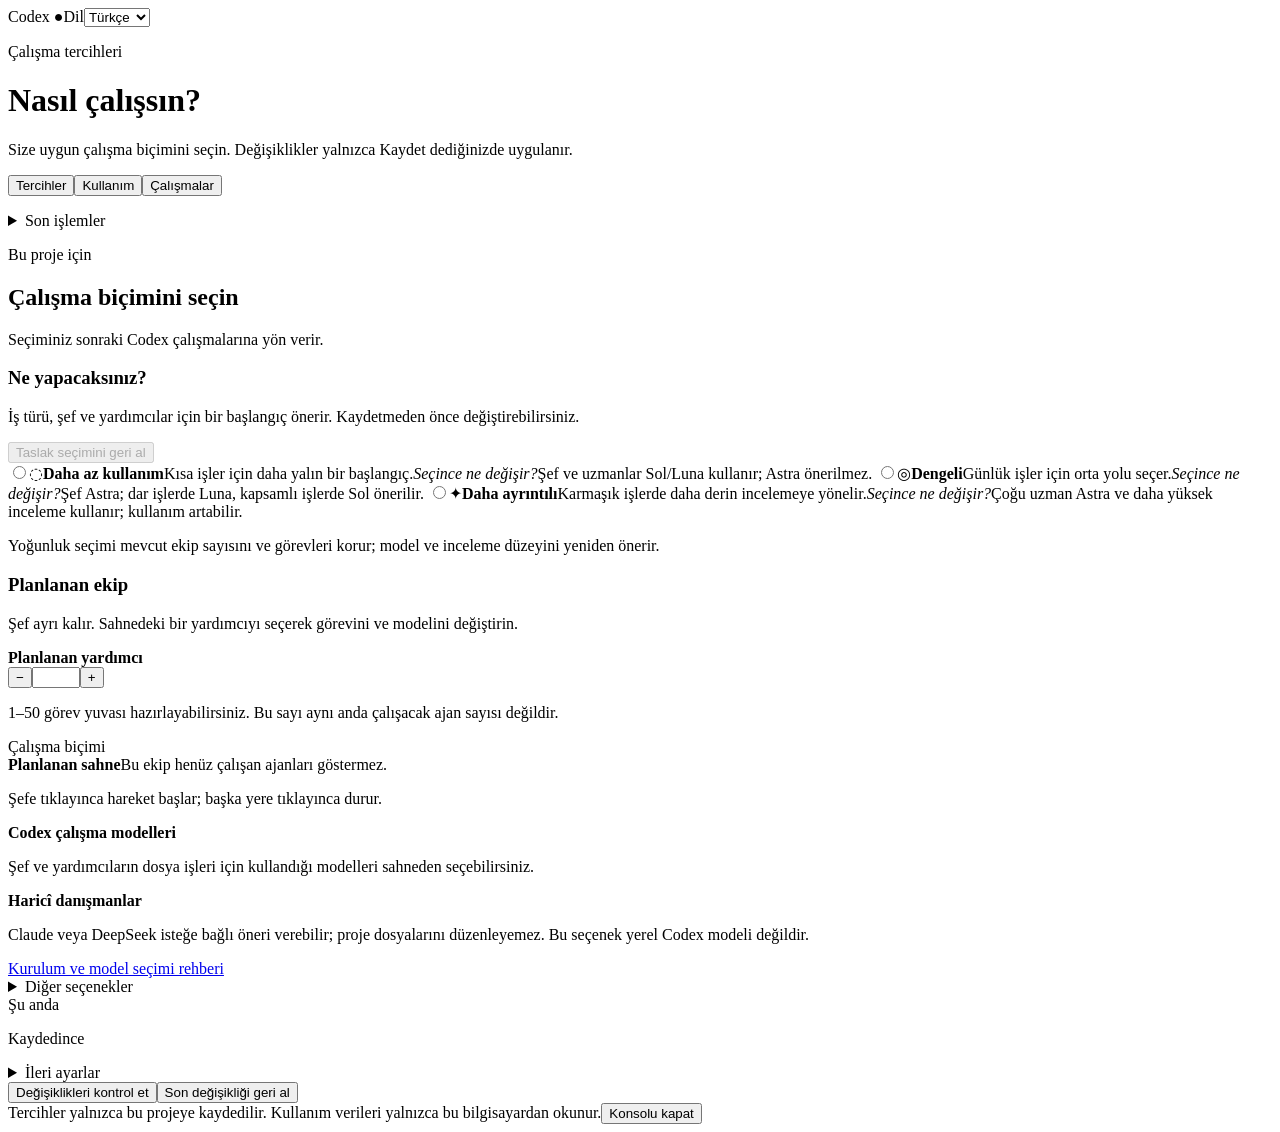
==== scripts/console/index.html @ 9c8fdf2a "Offer current Codex task teams and model choices" ====
<!doctype html>
<html lang="tr"><head><meta charset="utf-8"><meta name="viewport" content="width=device-width, initial-scale=1"><title>Codex · Çalışma tercihleri</title><link rel="stylesheet" href="/style.css"><script src="/app.js" defer></script></head>
<body>
<header class="masthead"><div class="topline"><span class="brand">Codex <span class="brand-dot">●</span></span><label class="language-label" for="language"><span data-i18n="language">Dil</span><select id="language" aria-label="Language / Dil"><option value="tr">Türkçe</option><option value="en">English</option></select></label></div><div class="intro"><p class="eyebrow" data-i18n="eyebrow">Çalışma tercihleri</p><h1 data-i18n="hero">Nasıl çalışsın?</h1><p data-i18n="heroDescription">Size uygun çalışma biçimini seçin. Değişiklikler yalnızca Kaydet dediğinizde uygulanır.</p></div></header>
<main><nav class="tabs" aria-label="Bölümler" data-i18n-aria="sections"><button type="button" class="active" data-tab="settings" aria-pressed="true" data-i18n="navPreferences">Tercihler</button><button type="button" data-tab="usage" aria-pressed="false" data-i18n="navUsage">Kullanım</button><button type="button" data-tab="work" aria-pressed="false" data-i18n="navWork">Çalışmalar</button></nav>
<div class="activity" aria-live="polite"><div><span class="activity-dot" aria-hidden="true"></span><strong id="activity-title"></strong><p id="activity-next"></p></div><details class="activity-history"><summary data-i18n="history">Son işlemler</summary><ol id="activity-list"></ol></details></div>
<section id="settings" class="page"><div class="section-heading"><div><p class="eyebrow" data-i18n="projectSettings">Bu proje için</p><h2 data-i18n="chooseStyle">Çalışma biçimini seçin</h2></div><p class="section-hint" data-i18n="choiceHint">Seçiminiz sonraki Codex çalışmalarına yön verir.</p></div>
<form id="settings-form"><section class="task-chooser" aria-labelledby="task-heading"><div class="section-heading"><div><h3 id="task-heading" data-i18n="taskHeading">Ne yapacaksınız?</h3><p class="hint" data-i18n="taskHelp">İş türü, şef ve yardımcılar için bir başlangıç önerir. Kaydetmeden önce değiştirebilirsiniz.</p></div></div><div id="task-cards" class="task-grid" role="group" aria-label="İş türü" data-i18n-aria="taskHeading"></div><div class="draft-actions"><p id="task-draft-summary" role="status"></p><button id="undo-draft" type="button" class="secondary" disabled data-i18n="undoDraft">Taslak seçimini geri al</button></div></section><div class="profile-grid" id="profile-cards" role="radiogroup" aria-label="Çalışma yoğunluğu" data-i18n-aria="styleGroup">
<label class="profile-card" data-preset="focused"><input type="radio" name="profile-choice" value="focused"><span class="profile-icon" aria-hidden="true">◌</span><strong data-i18n="lessTitle">Daha az kullanım</strong><span data-i18n="lessDescription">Kısa işler için daha yalın bir başlangıç.</span><span class="profile-effect"><em data-i18n="whatChanges">Seçince ne değişir?</em><span data-i18n="focusedEffect">Şef ve uzmanlar Sol/Luna kullanır; Astra önerilmez.</span></span></label>
<label class="profile-card" data-preset="balanced"><input type="radio" name="profile-choice" value="balanced"><span class="profile-icon" aria-hidden="true">◎</span><strong data-i18n="balancedTitle">Dengeli</strong><span data-i18n="balancedDescription">Günlük işler için orta yolu seçer.</span><span class="profile-effect"><em data-i18n="whatChanges">Seçince ne değişir?</em><span data-i18n="balancedEffect">Şef Astra; dar işlerde Luna, kapsamlı işlerde Sol önerilir.</span></span></label>
<label class="profile-card" data-preset="quality"><input type="radio" name="profile-choice" value="quality"><span class="profile-icon" aria-hidden="true">✦</span><strong data-i18n="detailedTitle">Daha ayrıntılı</strong><span data-i18n="detailedDescription">Karmaşık işlerde daha derin incelemeye yönelir.</span><span class="profile-effect"><em data-i18n="whatChanges">Seçince ne değişir?</em><span data-i18n="qualityEffect">Çoğu uzman Astra ve daha yüksek inceleme kullanır; kullanım artabilir.</span></span></label>
</div><p class="hint" data-i18n="profilesKeepCount">Yoğunluk seçimi mevcut ekip sayısını ve görevleri korur; model ve inceleme düzeyini yeniden önerir.</p>
<section class="team-builder" aria-labelledby="team-heading"><div class="section-heading"><div><h3 id="team-heading" data-i18n="teamHeading">Planlanan ekip</h3><p class="hint" data-i18n="teamHelp">Şef ayrı kalır. Sahnedeki bir yardımcıyı seçerek görevini ve modelini değiştirin.</p></div></div><div class="team-console"><aside class="team-controls"><strong data-i18n="teamCount">Planlanan yardımcı</strong><div class="team-stepper"><button id="team-decrease" type="button" aria-label="Bir yardımcı azalt">−</button><input id="team-count" type="number" min="1" max="50" required aria-label="Planlanan yardımcı" data-i18n-aria="teamCount"><button id="team-increase" type="button" aria-label="Bir yardımcı artır">+</button></div><p class="hint" data-i18n="teamCountHelp">1–50 görev yuvası hazırlayabilirsiniz. Bu sayı aynı anda çalışacak ajan sayısı değildir.</p><div class="team-style-mini"><span data-i18n="styleGroup">Çalışma biçimi</span><strong id="team-style-current"></strong></div></aside><div class="team-stage-wrap"><div class="team-stage-head"><strong data-i18n="plannedStage">Planlanan sahne</strong><span data-i18n="plannedNotActive">Bu ekip henüz çalışan ajanları göstermez.</span></div><div id="team-slots" class="team-stage" role="group" aria-label="Planlanan ekip" data-i18n-aria="teamHeading"></div><p id="team-motion-hint" class="team-motion-hint" role="status" data-i18n="teamMotionHint">Şefe tıklayınca hareket başlar; başka yere tıklayınca durur.</p></div><aside id="team-inspector" class="team-inspector" aria-live="polite"></aside></div></section>
<section class="provider-surface" aria-labelledby="provider-heading"><div><strong id="provider-heading" data-i18n="nativeModelsHeading">Codex çalışma modelleri</strong><p data-i18n="nativeModelsHelp">Şef ve yardımcıların dosya işleri için kullandığı modelleri sahneden seçebilirsiniz.</p></div><div><strong data-i18n="advisoryHeading">Haricî danışmanlar</strong><p data-i18n="advisoryHelp">Claude veya DeepSeek isteğe bağlı öneri verebilir; proje dosyalarını düzenleyemez. Bu seçenek yerel Codex modeli değildir.</p><p id="advisory-status" role="status"></p><a href="https://github.com/metapak/codex-bounded-orchestrator/blob/main/docs/external-providers.tr.md" id="advisory-guide" data-i18n="advisoryGuide" target="_blank" rel="noopener noreferrer">Kurulum ve model seçimi rehberi</a></div></section>
<details id="other-options" class="reveal"><summary data-i18n="otherOptions">Diğer seçenekler</summary><div class="reveal-body"><label for="other-preset" data-i18n="otherStyle">Başka bir çalışma biçimi</label><select id="other-preset"><option value="" data-i18n="selectOther">Seçin</option><option value="economy" data-i18n="economyTitle">Ekonomik</option><option value="quota-saver" data-i18n="quotaTitle">Kota dostu</option><option value="custom" data-i18n="customTitle">Özel seçim</option></select><p class="hint" data-i18n="otherHelp">Bu seçenekler farklı model ve inceleme düzeyleri kullanır. Sonucu kaydetmeden önce kontrol edin.</p><p class="profile-effect other-effect"><strong data-i18n="whatChanges">Seçince ne değişir?</strong><span id="other-effect"></span></p></div></details>
<div class="summary-grid"><div class="summary-card"><span class="summary-kicker" data-i18n="currently">Şu anda</span><strong id="current-summary"></strong><p id="current-detail"></p></div><div class="summary-card upcoming"><span class="summary-kicker" data-i18n="afterSave">Kaydedince</span><strong id="pending-summary"></strong><p id="pending-detail"></p></div></div>
<details id="advanced" class="reveal"><summary data-i18n="advanced">İleri ayarlar</summary><div class="reveal-body"><label class="concurrency-control"><span data-i18n="concurrency">Aynı anda en fazla yardımcı</span><input id="concurrency" type="number" min="1" max="10" required><small data-i18n="concurrencyHelp">1–10; çalışma ortamı daha düşük sınır koyabilir.</small></label><p class="hint" data-i18n="advancedHelp">Şefin ve hazır uzman şablonlarının model ayarları burada bulunur.</p><div class="model-catalog"><div><strong data-i18n="modelList">Model listesi</strong><p id="model-source" class="hint"></p></div><button id="refresh-models" type="button" class="secondary" data-i18n="refreshModels">Güncel modelleri yenile</button></div><div class="role-grid" id="roles"></div><details class="technical"><summary data-i18n="projectDetails">Proje ayrıntıları</summary><p id="destination"></p><p data-i18n="projectOnly">Bu konsol yalnızca seçilen projenin tercihlerini değiştirir.</p></details></div></details>
<div class="actions"><button type="submit" class="primary" id="review" data-i18n="checkChanges">Değişiklikleri kontrol et</button><button type="button" class="quiet" id="restore" data-i18n="undoLast">Son değişikliği geri al</button></div></form>
<div id="preview" class="preview" hidden aria-live="polite"><h3 data-i18n="reviewHeading">Kaydetmeden önce kontrol edin</h3><p id="preview-intro"></p><div class="summary-grid"><div class="summary-card"><span class="summary-kicker" data-i18n="currently">Şu anda</span><strong id="preview-before"></strong></div><div class="summary-card upcoming"><span class="summary-kicker" data-i18n="afterSave">Kaydedince</span><strong id="preview-after"></strong></div></div><p id="preview-note" class="hint"></p><p id="preview-model-note" class="hint"></p><ul id="preview-choices" class="change-list"></ul><details class="technical"><summary data-i18n="showDetails">Ayrıntıları göster</summary><div id="preview-technical"></div></details><div class="actions"><button type="button" id="save" class="primary" disabled data-i18n="save">Kaydet</button></div></div>
</section>
<section id="usage" class="page" hidden><div class="section-heading"><div><p class="eyebrow" data-i18n="observedUsage">Gözlenen kullanım</p><h2 data-i18n="usageHeading">Toplam kullanım</h2></div><p class="section-hint" data-i18n="tokenExplainer">Token, okunan ve yazılan metni ölçen birimdir. Bu rakamlar geçmiş kayıtlardan gelir.</p></div><div class="filter-chips" role="group" aria-label="Zaman aralığı" data-i18n-aria="dateRange"><button type="button" data-range="all" class="active" data-i18n="allTime">Tümü</button><button type="button" data-range="7" data-i18n="last7">Son 7 gün</button><button type="button" data-range="30" data-i18n="last30">Son 30 gün</button></div><details class="reveal" id="usage-filters"><summary data-i18n="filters">Filtreler</summary><form id="filters" class="filter-grid"><label><span data-i18n="fromDate">Başlangıç</span><input type="date" name="date_from"></label><label><span data-i18n="toDate">Bitiş</span><input type="date" name="date_to"></label><label><span data-i18n="project">Proje</span><select name="project" id="project-filter"><option value="" data-i18n="allProjects">Tüm projeler</option></select></label><label><span data-i18n="workItem">Çalışma</span><select name="thread" id="thread-filter"><option value="" data-i18n="allWork">Tüm çalışmalar</option></select></label><button class="secondary" data-i18n="apply">Uygula</button></form></details><div id="sample-badge" class="badge" hidden data-i18n="sampleData">Örnek veriler</div>
<section id="orchestra-panel" class="orchestra-panel" aria-labelledby="orchestra-title">
  <div class="orchestra-head"><div><p class="eyebrow" data-i18n="basedOnRecords">Kayıtlara göre</p><h3 id="orchestra-title" data-i18n="orchestraTitle">Şef ve yardımcılar</h3><p data-i18n="orchestraHelp">Geçmiş çalışmalarda kim ne kadar metin kullandı?</p></div><label for="root-filter"><span data-i18n="selectedWork">Çalışma seç</span><select id="root-filter" aria-label="Çalışma seç" data-i18n-aria="selectedWork"></select></label></div>
  <div class="orchestra-stats"><div><span data-i18n="stageTotal">Toplam kullanım</span><strong id="stage-total">—</strong></div><div><span data-i18n="stageConductor">Şefin kullanımı</span><strong id="stage-conductor">—</strong></div><div><span data-i18n="stageHelpers">Geçmişte görülen yardımcı</span><strong id="stage-helper-count">—</strong></div></div>
  <div id="orchestra-stage" class="orchestra-stage"><div class="stage-curtain" aria-hidden="true"></div><div id="stage-actors" class="stage-actors"></div><div id="stage-empty" class="stage-empty" hidden></div></div>
  <div class="stage-controls"><span id="motion-hint" role="status"></span></div>
  <div id="actor-card" class="actor-card" aria-live="polite"></div><div class="share-heading"><span data-i18n="tokenShares">Token kullanım payı</span><span id="share-caption"></span></div><div id="share-track" class="share-track" role="img"></div><div id="share-legend" class="share-legend"></div><p class="stage-note" data-i18n="stageNote">Bu geçmiş kullanım görünümüdür; çalışan ajan veya bağlam doluluğu göstermez.</p>
</section>
<section class="usage-reel" aria-labelledby="usage-reel-title"><div class="usage-reel-head"><div><p class="eyebrow" data-i18n="usageReelEyebrow">Kayıtların zaman çizgisi</p><h3 id="usage-reel-title" data-i18n="usageReelTitle">Ne zaman kullanıldı?</h3></div><p data-i18n="usageReelHelp">Her sütun, zaman damgası bulunan gerçek token kayıtlarını toplar; bir oynatma veya çalışma süresi değildir.</p></div><div id="usage-reel" class="usage-reel-track"></div><p id="usage-reel-note" class="hint"></p></section><div id="metrics" class="metrics"></div><p id="usage-help" class="hint"></p><details class="reveal extra-charts"><summary data-i18n="moreCharts">Diğer grafikler</summary><div class="chart-grid"><section class="chart-card" aria-labelledby="model-chart-title"><div class="chart-heading"><h3 id="model-chart-title" data-i18n="modelChartTitle">Modellere göre kullanım</h3><p data-i18n="modelChartHelp">Model bilgisi bulunan geçmiş kayıtlar. Bilinmeyenler ayrı gösterilir.</p></div><div id="model-chart" class="chart-body"></div><p id="model-insight" class="chart-insight"></p></section><section class="chart-card" aria-labelledby="style-chart-title"><div class="chart-heading"><h3 id="style-chart-title" data-i18n="styleChartTitle">Çalışma biçimine göre kullanım</h3><p data-i18n="styleChartHelp">Bu dağılım, konsolda kaydedilen ayarlardan tahmin edilir; eski çalışmalar bilinmeyen kalır.</p></div><div class="chart-overview"><div id="style-donut" class="donut" role="img"></div><p id="style-share" class="chart-share"></p></div><div id="style-chart" class="chart-body"></div><p id="style-insight" class="chart-insight"></p></section></div></details><div id="usage-empty" class="empty" hidden></div><details class="technical"><summary data-i18n="sourceDetails">Veri kaynağı ve ayrıntılar</summary><p id="source"></p><p id="limits"></p><p data-i18n="sourceHelp">Başka kayıtları görmek için konsolu kapatıp farklı bir oturum klasörüyle başlatabilirsiniz. Başlatma komutunda --sessions seçeneğini kullanın.</p></details></section>
<section id="work" class="page" hidden><div class="section-heading"><div><p class="eyebrow" data-i18n="observedWork">Geçmiş kayıtlar</p><h2 data-i18n="workHeading">Çalışmalar</h2></div><p class="section-hint" data-i18n="workExplainer">Burada geçmiş kullanım görünür. Bir çalışmanın tamamlanma durumu bu kayıtlarda bulunmaz.</p></div><div id="work-empty" class="empty" hidden></div><div id="work-list" class="work-list"></div></section></main>
<footer><span data-i18n="footer">Tercihler yalnızca bu projeye kaydedilir. Kullanım verileri yalnızca bu bilgisayardan okunur.</span><button type="button" id="quit-console" class="quiet" data-i18n="quitConsole">Konsolu kapat</button></footer></body></html>
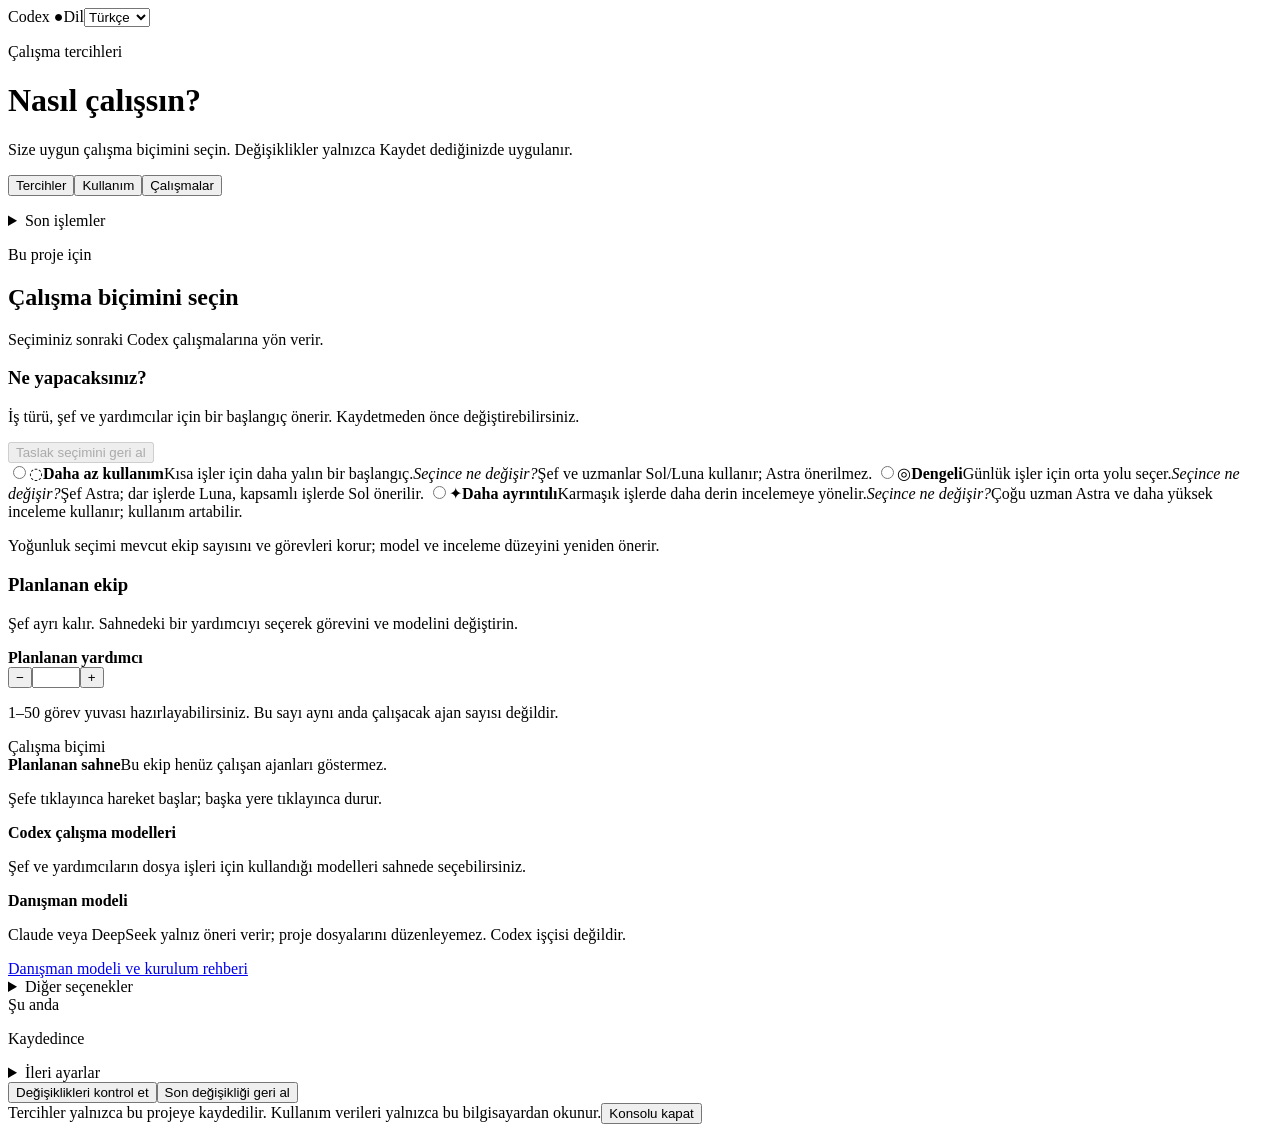
==== commit 9510dc50: "Add safe advisory model selection to Codex console" ====
--- a/scripts/console/index.html
+++ b/scripts/console/index.html
@@ -11,7 +11,7 @@
 <label class="profile-card" data-preset="quality"><input type="radio" name="profile-choice" value="quality"><span class="profile-icon" aria-hidden="true">✦</span><strong data-i18n="detailedTitle">Daha ayrıntılı</strong><span data-i18n="detailedDescription">Karmaşık işlerde daha derin incelemeye yönelir.</span><span class="profile-effect"><em data-i18n="whatChanges">Seçince ne değişir?</em><span data-i18n="qualityEffect">Çoğu uzman Astra ve daha yüksek inceleme kullanır; kullanım artabilir.</span></span></label>
 </div><p class="hint" data-i18n="profilesKeepCount">Yoğunluk seçimi mevcut ekip sayısını ve görevleri korur; model ve inceleme düzeyini yeniden önerir.</p>
 <section class="team-builder" aria-labelledby="team-heading"><div class="section-heading"><div><h3 id="team-heading" data-i18n="teamHeading">Planlanan ekip</h3><p class="hint" data-i18n="teamHelp">Şef ayrı kalır. Sahnedeki bir yardımcıyı seçerek görevini ve modelini değiştirin.</p></div></div><div class="team-console"><aside class="team-controls"><strong data-i18n="teamCount">Planlanan yardımcı</strong><div class="team-stepper"><button id="team-decrease" type="button" aria-label="Bir yardımcı azalt">−</button><input id="team-count" type="number" min="1" max="50" required aria-label="Planlanan yardımcı" data-i18n-aria="teamCount"><button id="team-increase" type="button" aria-label="Bir yardımcı artır">+</button></div><p class="hint" data-i18n="teamCountHelp">1–50 görev yuvası hazırlayabilirsiniz. Bu sayı aynı anda çalışacak ajan sayısı değildir.</p><div class="team-style-mini"><span data-i18n="styleGroup">Çalışma biçimi</span><strong id="team-style-current"></strong></div></aside><div class="team-stage-wrap"><div class="team-stage-head"><strong data-i18n="plannedStage">Planlanan sahne</strong><span data-i18n="plannedNotActive">Bu ekip henüz çalışan ajanları göstermez.</span></div><div id="team-slots" class="team-stage" role="group" aria-label="Planlanan ekip" data-i18n-aria="teamHeading"></div><p id="team-motion-hint" class="team-motion-hint" role="status" data-i18n="teamMotionHint">Şefe tıklayınca hareket başlar; başka yere tıklayınca durur.</p></div><aside id="team-inspector" class="team-inspector" aria-live="polite"></aside></div></section>
-<section class="provider-surface" aria-labelledby="provider-heading"><div><strong id="provider-heading" data-i18n="nativeModelsHeading">Codex çalışma modelleri</strong><p data-i18n="nativeModelsHelp">Şef ve yardımcıların dosya işleri için kullandığı modelleri sahneden seçebilirsiniz.</p></div><div><strong data-i18n="advisoryHeading">Haricî danışmanlar</strong><p data-i18n="advisoryHelp">Claude veya DeepSeek isteğe bağlı öneri verebilir; proje dosyalarını düzenleyemez. Bu seçenek yerel Codex modeli değildir.</p><p id="advisory-status" role="status"></p><a href="https://github.com/metapak/codex-bounded-orchestrator/blob/main/docs/external-providers.tr.md" id="advisory-guide" data-i18n="advisoryGuide" target="_blank" rel="noopener noreferrer">Kurulum ve model seçimi rehberi</a></div></section>
+<section class="provider-surface" aria-labelledby="provider-heading"><div><strong id="provider-heading" data-i18n="nativeModelsHeading">Codex çalışma modelleri</strong><p data-i18n="nativeModelsHelp">Şef ve yardımcıların dosya işleri için kullandığı modelleri sahnede seçebilirsiniz.</p></div><div><strong data-i18n="advisoryHeading">Danışman modeli</strong><p data-i18n="advisoryHelp">Claude veya DeepSeek yalnız öneri verir; proje dosyalarını düzenleyemez. Codex işçisi değildir.</p><div id="advisory-choices" class="advisory-choices" role="group" aria-label="Danışman modeli" data-i18n-aria="advisoryHeading"></div><p id="advisory-status" role="status"></p><a href="https://github.com/metapak/codex-bounded-orchestrator/blob/main/docs/external-providers.tr.md" id="advisory-guide" data-i18n="advisoryGuide" target="_blank" rel="noopener noreferrer">Danışman modeli ve kurulum rehberi</a></div></section>
 <details id="other-options" class="reveal"><summary data-i18n="otherOptions">Diğer seçenekler</summary><div class="reveal-body"><label for="other-preset" data-i18n="otherStyle">Başka bir çalışma biçimi</label><select id="other-preset"><option value="" data-i18n="selectOther">Seçin</option><option value="economy" data-i18n="economyTitle">Ekonomik</option><option value="quota-saver" data-i18n="quotaTitle">Kota dostu</option><option value="custom" data-i18n="customTitle">Özel seçim</option></select><p class="hint" data-i18n="otherHelp">Bu seçenekler farklı model ve inceleme düzeyleri kullanır. Sonucu kaydetmeden önce kontrol edin.</p><p class="profile-effect other-effect"><strong data-i18n="whatChanges">Seçince ne değişir?</strong><span id="other-effect"></span></p></div></details>
 <div class="summary-grid"><div class="summary-card"><span class="summary-kicker" data-i18n="currently">Şu anda</span><strong id="current-summary"></strong><p id="current-detail"></p></div><div class="summary-card upcoming"><span class="summary-kicker" data-i18n="afterSave">Kaydedince</span><strong id="pending-summary"></strong><p id="pending-detail"></p></div></div>
 <details id="advanced" class="reveal"><summary data-i18n="advanced">İleri ayarlar</summary><div class="reveal-body"><label class="concurrency-control"><span data-i18n="concurrency">Aynı anda en fazla yardımcı</span><input id="concurrency" type="number" min="1" max="10" required><small data-i18n="concurrencyHelp">1–10; çalışma ortamı daha düşük sınır koyabilir.</small></label><p class="hint" data-i18n="advancedHelp">Şefin ve hazır uzman şablonlarının model ayarları burada bulunur.</p><div class="model-catalog"><div><strong data-i18n="modelList">Model listesi</strong><p id="model-source" class="hint"></p></div><button id="refresh-models" type="button" class="secondary" data-i18n="refreshModels">Güncel modelleri yenile</button></div><div class="role-grid" id="roles"></div><details class="technical"><summary data-i18n="projectDetails">Proje ayrıntıları</summary><p id="destination"></p><p data-i18n="projectOnly">Bu konsol yalnızca seçilen projenin tercihlerini değiştirir.</p></details></div></details>
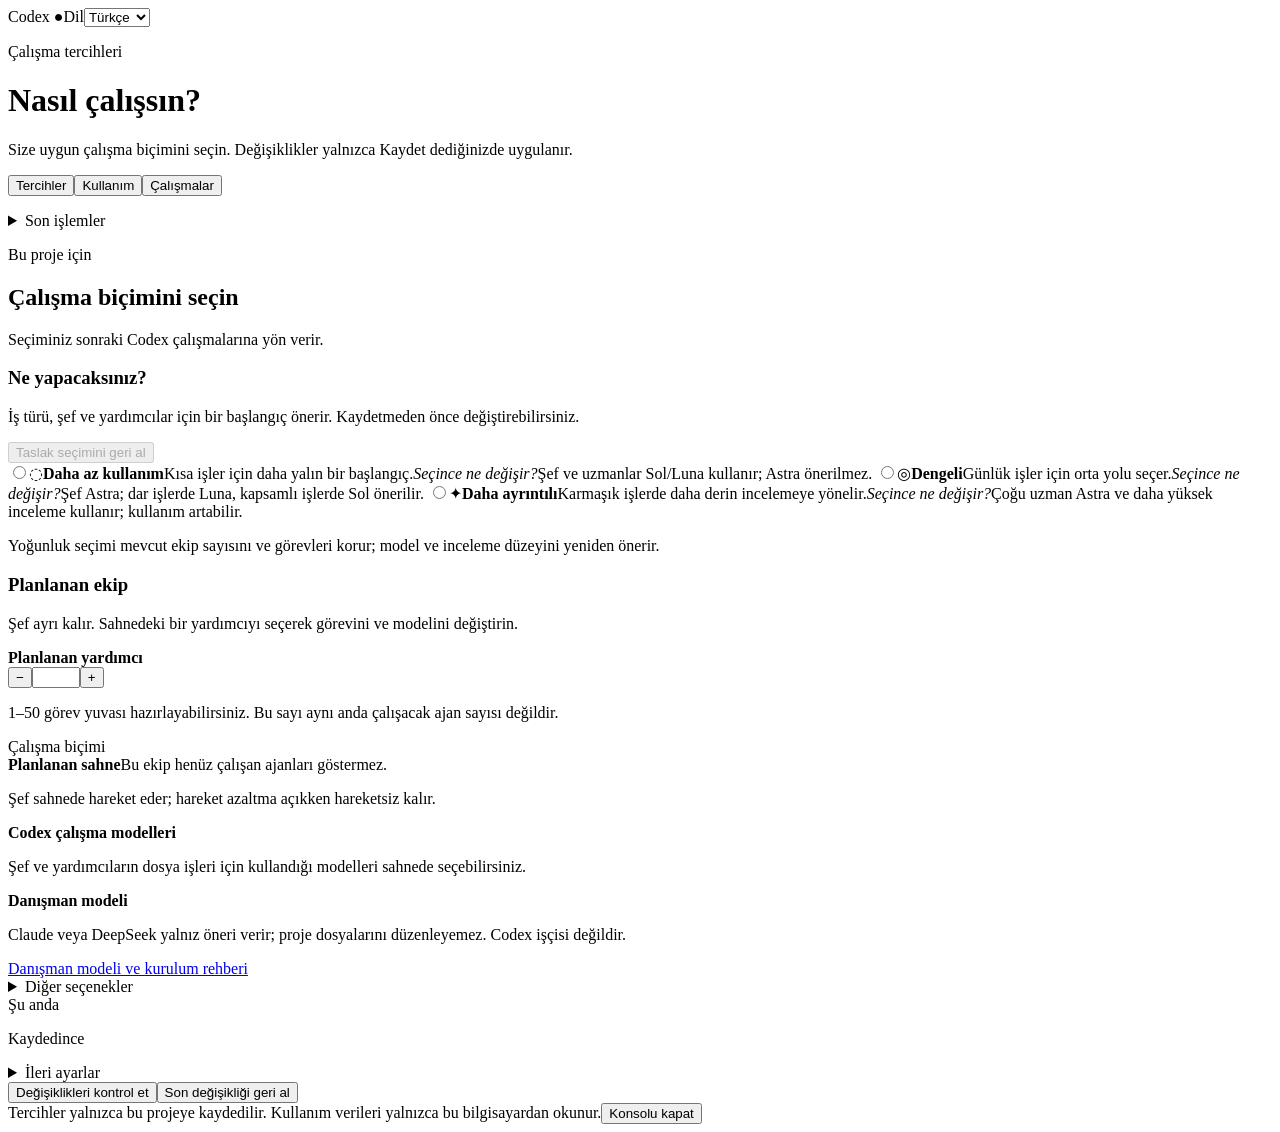
==== commit 094ba23b: "Show selected agent usage and animate stage conductors" ====
--- a/scripts/console/index.html
+++ b/scripts/console/index.html
@@ -10,7 +10,7 @@
 <label class="profile-card" data-preset="balanced"><input type="radio" name="profile-choice" value="balanced"><span class="profile-icon" aria-hidden="true">◎</span><strong data-i18n="balancedTitle">Dengeli</strong><span data-i18n="balancedDescription">Günlük işler için orta yolu seçer.</span><span class="profile-effect"><em data-i18n="whatChanges">Seçince ne değişir?</em><span data-i18n="balancedEffect">Şef Astra; dar işlerde Luna, kapsamlı işlerde Sol önerilir.</span></span></label>
 <label class="profile-card" data-preset="quality"><input type="radio" name="profile-choice" value="quality"><span class="profile-icon" aria-hidden="true">✦</span><strong data-i18n="detailedTitle">Daha ayrıntılı</strong><span data-i18n="detailedDescription">Karmaşık işlerde daha derin incelemeye yönelir.</span><span class="profile-effect"><em data-i18n="whatChanges">Seçince ne değişir?</em><span data-i18n="qualityEffect">Çoğu uzman Astra ve daha yüksek inceleme kullanır; kullanım artabilir.</span></span></label>
 </div><p class="hint" data-i18n="profilesKeepCount">Yoğunluk seçimi mevcut ekip sayısını ve görevleri korur; model ve inceleme düzeyini yeniden önerir.</p>
-<section class="team-builder" aria-labelledby="team-heading"><div class="section-heading"><div><h3 id="team-heading" data-i18n="teamHeading">Planlanan ekip</h3><p class="hint" data-i18n="teamHelp">Şef ayrı kalır. Sahnedeki bir yardımcıyı seçerek görevini ve modelini değiştirin.</p></div></div><div class="team-console"><aside class="team-controls"><strong data-i18n="teamCount">Planlanan yardımcı</strong><div class="team-stepper"><button id="team-decrease" type="button" aria-label="Bir yardımcı azalt">−</button><input id="team-count" type="number" min="1" max="50" required aria-label="Planlanan yardımcı" data-i18n-aria="teamCount"><button id="team-increase" type="button" aria-label="Bir yardımcı artır">+</button></div><p class="hint" data-i18n="teamCountHelp">1–50 görev yuvası hazırlayabilirsiniz. Bu sayı aynı anda çalışacak ajan sayısı değildir.</p><div class="team-style-mini"><span data-i18n="styleGroup">Çalışma biçimi</span><strong id="team-style-current"></strong></div></aside><div class="team-stage-wrap"><div class="team-stage-head"><strong data-i18n="plannedStage">Planlanan sahne</strong><span data-i18n="plannedNotActive">Bu ekip henüz çalışan ajanları göstermez.</span></div><div id="team-slots" class="team-stage" role="group" aria-label="Planlanan ekip" data-i18n-aria="teamHeading"></div><p id="team-motion-hint" class="team-motion-hint" role="status" data-i18n="teamMotionHint">Şefe tıklayınca hareket başlar; başka yere tıklayınca durur.</p></div><aside id="team-inspector" class="team-inspector" aria-live="polite"></aside></div></section>
+<section class="team-builder" aria-labelledby="team-heading"><div class="section-heading"><div><h3 id="team-heading" data-i18n="teamHeading">Planlanan ekip</h3><p class="hint" data-i18n="teamHelp">Şef ayrı kalır. Sahnedeki bir yardımcıyı seçerek görevini ve modelini değiştirin.</p></div></div><div class="team-console"><aside class="team-controls"><strong data-i18n="teamCount">Planlanan yardımcı</strong><div class="team-stepper"><button id="team-decrease" type="button" aria-label="Bir yardımcı azalt">−</button><input id="team-count" type="number" min="1" max="50" required aria-label="Planlanan yardımcı" data-i18n-aria="teamCount"><button id="team-increase" type="button" aria-label="Bir yardımcı artır">+</button></div><p class="hint" data-i18n="teamCountHelp">1–50 görev yuvası hazırlayabilirsiniz. Bu sayı aynı anda çalışacak ajan sayısı değildir.</p><div class="team-style-mini"><span data-i18n="styleGroup">Çalışma biçimi</span><strong id="team-style-current"></strong></div></aside><div class="team-stage-wrap"><div class="team-stage-head"><strong data-i18n="plannedStage">Planlanan sahne</strong><span data-i18n="plannedNotActive">Bu ekip henüz çalışan ajanları göstermez.</span></div><div id="team-slots" class="team-stage" role="group" aria-label="Planlanan ekip" data-i18n-aria="teamHeading"></div><p id="team-motion-hint" class="team-motion-hint" role="status" data-i18n="teamMotionHint">Şef sahnede hareket eder; hareket azaltma açıkken hareketsiz kalır.</p></div><aside id="team-inspector" class="team-inspector" aria-live="polite"></aside></div></section>
 <section class="provider-surface" aria-labelledby="provider-heading"><div><strong id="provider-heading" data-i18n="nativeModelsHeading">Codex çalışma modelleri</strong><p data-i18n="nativeModelsHelp">Şef ve yardımcıların dosya işleri için kullandığı modelleri sahnede seçebilirsiniz.</p></div><div><strong data-i18n="advisoryHeading">Danışman modeli</strong><p data-i18n="advisoryHelp">Claude veya DeepSeek yalnız öneri verir; proje dosyalarını düzenleyemez. Codex işçisi değildir.</p><div id="advisory-choices" class="advisory-choices" role="group" aria-label="Danışman modeli" data-i18n-aria="advisoryHeading"></div><p id="advisory-status" role="status"></p><a href="https://github.com/metapak/codex-bounded-orchestrator/blob/main/docs/external-providers.tr.md" id="advisory-guide" data-i18n="advisoryGuide" target="_blank" rel="noopener noreferrer">Danışman modeli ve kurulum rehberi</a></div></section>
 <details id="other-options" class="reveal"><summary data-i18n="otherOptions">Diğer seçenekler</summary><div class="reveal-body"><label for="other-preset" data-i18n="otherStyle">Başka bir çalışma biçimi</label><select id="other-preset"><option value="" data-i18n="selectOther">Seçin</option><option value="economy" data-i18n="economyTitle">Ekonomik</option><option value="quota-saver" data-i18n="quotaTitle">Kota dostu</option><option value="custom" data-i18n="customTitle">Özel seçim</option></select><p class="hint" data-i18n="otherHelp">Bu seçenekler farklı model ve inceleme düzeyleri kullanır. Sonucu kaydetmeden önce kontrol edin.</p><p class="profile-effect other-effect"><strong data-i18n="whatChanges">Seçince ne değişir?</strong><span id="other-effect"></span></p></div></details>
 <div class="summary-grid"><div class="summary-card"><span class="summary-kicker" data-i18n="currently">Şu anda</span><strong id="current-summary"></strong><p id="current-detail"></p></div><div class="summary-card upcoming"><span class="summary-kicker" data-i18n="afterSave">Kaydedince</span><strong id="pending-summary"></strong><p id="pending-detail"></p></div></div>
@@ -21,7 +21,7 @@
 <section id="usage" class="page" hidden><div class="section-heading"><div><p class="eyebrow" data-i18n="observedUsage">Gözlenen kullanım</p><h2 data-i18n="usageHeading">Toplam kullanım</h2></div><p class="section-hint" data-i18n="tokenExplainer">Token, okunan ve yazılan metni ölçen birimdir. Bu rakamlar geçmiş kayıtlardan gelir.</p></div><div class="filter-chips" role="group" aria-label="Zaman aralığı" data-i18n-aria="dateRange"><button type="button" data-range="all" class="active" data-i18n="allTime">Tümü</button><button type="button" data-range="7" data-i18n="last7">Son 7 gün</button><button type="button" data-range="30" data-i18n="last30">Son 30 gün</button></div><details class="reveal" id="usage-filters"><summary data-i18n="filters">Filtreler</summary><form id="filters" class="filter-grid"><label><span data-i18n="fromDate">Başlangıç</span><input type="date" name="date_from"></label><label><span data-i18n="toDate">Bitiş</span><input type="date" name="date_to"></label><label><span data-i18n="project">Proje</span><select name="project" id="project-filter"><option value="" data-i18n="allProjects">Tüm projeler</option></select></label><label><span data-i18n="workItem">Çalışma</span><select name="thread" id="thread-filter"><option value="" data-i18n="allWork">Tüm çalışmalar</option></select></label><button class="secondary" data-i18n="apply">Uygula</button></form></details><div id="sample-badge" class="badge" hidden data-i18n="sampleData">Örnek veriler</div>
 <section id="orchestra-panel" class="orchestra-panel" aria-labelledby="orchestra-title">
   <div class="orchestra-head"><div><p class="eyebrow" data-i18n="basedOnRecords">Kayıtlara göre</p><h3 id="orchestra-title" data-i18n="orchestraTitle">Şef ve yardımcılar</h3><p data-i18n="orchestraHelp">Geçmiş çalışmalarda kim ne kadar metin kullandı?</p></div><label for="root-filter"><span data-i18n="selectedWork">Çalışma seç</span><select id="root-filter" aria-label="Çalışma seç" data-i18n-aria="selectedWork"></select></label></div>
-  <div class="orchestra-stats"><div><span data-i18n="stageTotal">Toplam kullanım</span><strong id="stage-total">—</strong></div><div><span data-i18n="stageConductor">Şefin kullanımı</span><strong id="stage-conductor">—</strong></div><div><span data-i18n="stageHelpers">Geçmişte görülen yardımcı</span><strong id="stage-helper-count">—</strong></div></div>
+  <div class="orchestra-stats"><div><span data-i18n="stageTotal">Toplam kullanım</span><strong id="stage-total">—</strong></div><div class="selected-actor-stat" aria-live="polite"><span id="stage-selected-title" data-i18n="selectedActorUsage">Seçilen kişi</span><strong id="stage-selected-usage">—</strong><small id="stage-selected-model"></small><small id="stage-selected-breakdown"></small></div><div><span data-i18n="stageConductor">Şefin kullanımı</span><strong id="stage-conductor">—</strong></div><div><span data-i18n="stageHelpers">Geçmişte görülen yardımcı</span><strong id="stage-helper-count">—</strong></div></div>
   <div id="orchestra-stage" class="orchestra-stage"><div class="stage-curtain" aria-hidden="true"></div><div id="stage-actors" class="stage-actors"></div><div id="stage-empty" class="stage-empty" hidden></div></div>
   <div class="stage-controls"><span id="motion-hint" role="status"></span></div>
   <div id="actor-card" class="actor-card" aria-live="polite"></div><div class="share-heading"><span data-i18n="tokenShares">Token kullanım payı</span><span id="share-caption"></span></div><div id="share-track" class="share-track" role="img"></div><div id="share-legend" class="share-legend"></div><p class="stage-note" data-i18n="stageNote">Bu geçmiş kullanım görünümüdür; çalışan ajan veya bağlam doluluğu göstermez.</p>
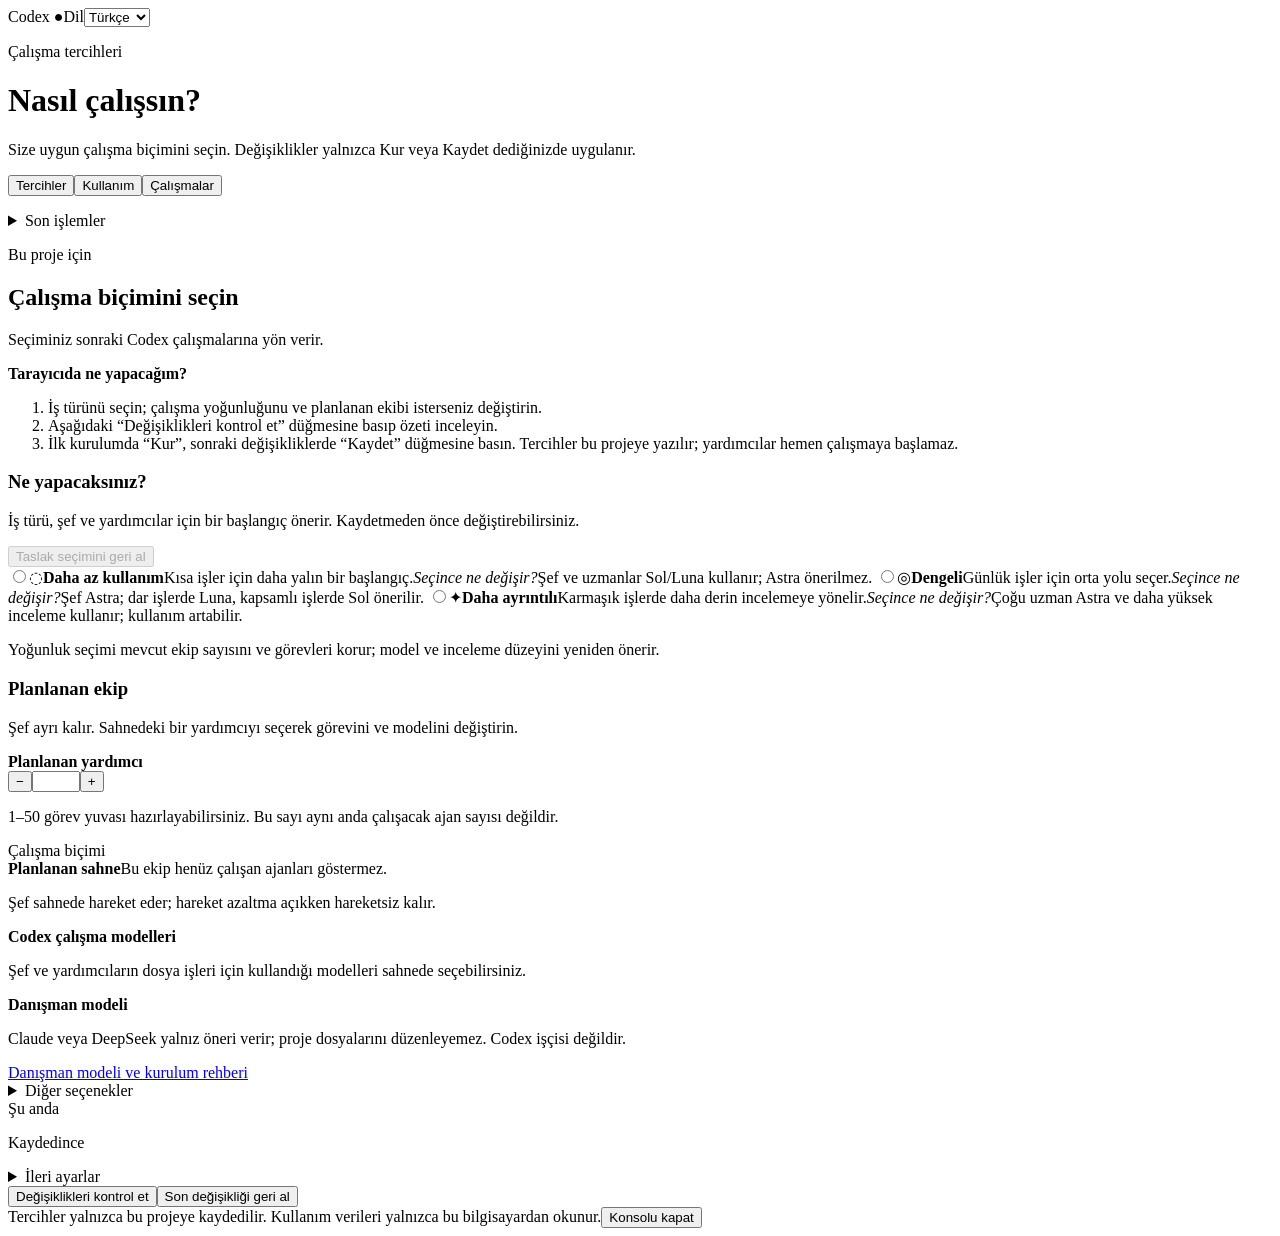
==== commit 40ffbe6f: "Clarify macOS setup folders and console text" ====
--- a/scripts/console/index.html
+++ b/scripts/console/index.html
@@ -1,10 +1,11 @@
 <!doctype html>
 <html lang="tr"><head><meta charset="utf-8"><meta name="viewport" content="width=device-width, initial-scale=1"><title>Codex · Çalışma tercihleri</title><link rel="stylesheet" href="/style.css"><script src="/app.js" defer></script></head>
 <body>
-<header class="masthead"><div class="topline"><span class="brand">Codex <span class="brand-dot">●</span></span><label class="language-label" for="language"><span data-i18n="language">Dil</span><select id="language" aria-label="Language / Dil"><option value="tr">Türkçe</option><option value="en">English</option></select></label></div><div class="intro"><p class="eyebrow" data-i18n="eyebrow">Çalışma tercihleri</p><h1 data-i18n="hero">Nasıl çalışsın?</h1><p data-i18n="heroDescription">Size uygun çalışma biçimini seçin. Değişiklikler yalnızca Kaydet dediğinizde uygulanır.</p></div></header>
+<header class="masthead"><div class="topline"><span class="brand">Codex <span class="brand-dot">●</span></span><label class="language-label" for="language"><span data-i18n="language">Dil</span><select id="language" aria-label="Language / Dil"><option value="tr">Türkçe</option><option value="en">English</option></select></label></div><div class="intro"><p class="eyebrow" data-i18n="eyebrow">Çalışma tercihleri</p><h1 data-i18n="hero">Nasıl çalışsın?</h1><p data-i18n="heroDescription">Size uygun çalışma biçimini seçin. Değişiklikler yalnızca Kur veya Kaydet dediğinizde uygulanır.</p></div></header>
 <main><nav class="tabs" aria-label="Bölümler" data-i18n-aria="sections"><button type="button" class="active" data-tab="settings" aria-pressed="true" data-i18n="navPreferences">Tercihler</button><button type="button" data-tab="usage" aria-pressed="false" data-i18n="navUsage">Kullanım</button><button type="button" data-tab="work" aria-pressed="false" data-i18n="navWork">Çalışmalar</button></nav>
 <div class="activity" aria-live="polite"><div><span class="activity-dot" aria-hidden="true"></span><strong id="activity-title"></strong><p id="activity-next"></p></div><details class="activity-history"><summary data-i18n="history">Son işlemler</summary><ol id="activity-list"></ol></details></div>
 <section id="settings" class="page"><div class="section-heading"><div><p class="eyebrow" data-i18n="projectSettings">Bu proje için</p><h2 data-i18n="chooseStyle">Çalışma biçimini seçin</h2></div><p class="section-hint" data-i18n="choiceHint">Seçiminiz sonraki Codex çalışmalarına yön verir.</p></div>
+<div class="setup-guide" aria-labelledby="setup-guide-title"><strong id="setup-guide-title" data-i18n="guideTitle">Tarayıcıda ne yapacağım?</strong><ol><li data-i18n="guideChoose">İş türünü seçin; çalışma yoğunluğunu ve planlanan ekibi isterseniz değiştirin.</li><li data-i18n="guideReview">Aşağıdaki “Değişiklikleri kontrol et” düğmesine basıp özeti inceleyin.</li><li data-i18n="guideInstall">İlk kurulumda “Kur”, sonraki değişikliklerde “Kaydet” düğmesine basın. Tercihler bu projeye yazılır; yardımcılar hemen çalışmaya başlamaz.</li></ol></div>
 <form id="settings-form"><section class="task-chooser" aria-labelledby="task-heading"><div class="section-heading"><div><h3 id="task-heading" data-i18n="taskHeading">Ne yapacaksınız?</h3><p class="hint" data-i18n="taskHelp">İş türü, şef ve yardımcılar için bir başlangıç önerir. Kaydetmeden önce değiştirebilirsiniz.</p></div></div><div id="task-cards" class="task-grid" role="group" aria-label="İş türü" data-i18n-aria="taskHeading"></div><div class="draft-actions"><p id="task-draft-summary" role="status"></p><button id="undo-draft" type="button" class="secondary" disabled data-i18n="undoDraft">Taslak seçimini geri al</button></div></section><div class="profile-grid" id="profile-cards" role="radiogroup" aria-label="Çalışma yoğunluğu" data-i18n-aria="styleGroup">
 <label class="profile-card" data-preset="focused"><input type="radio" name="profile-choice" value="focused"><span class="profile-icon" aria-hidden="true">◌</span><strong data-i18n="lessTitle">Daha az kullanım</strong><span data-i18n="lessDescription">Kısa işler için daha yalın bir başlangıç.</span><span class="profile-effect"><em data-i18n="whatChanges">Seçince ne değişir?</em><span data-i18n="focusedEffect">Şef ve uzmanlar Sol/Luna kullanır; Astra önerilmez.</span></span></label>
 <label class="profile-card" data-preset="balanced"><input type="radio" name="profile-choice" value="balanced"><span class="profile-icon" aria-hidden="true">◎</span><strong data-i18n="balancedTitle">Dengeli</strong><span data-i18n="balancedDescription">Günlük işler için orta yolu seçer.</span><span class="profile-effect"><em data-i18n="whatChanges">Seçince ne değişir?</em><span data-i18n="balancedEffect">Şef Astra; dar işlerde Luna, kapsamlı işlerde Sol önerilir.</span></span></label>
@@ -16,7 +17,7 @@
 <div class="summary-grid"><div class="summary-card"><span class="summary-kicker" data-i18n="currently">Şu anda</span><strong id="current-summary"></strong><p id="current-detail"></p></div><div class="summary-card upcoming"><span class="summary-kicker" data-i18n="afterSave">Kaydedince</span><strong id="pending-summary"></strong><p id="pending-detail"></p></div></div>
 <details id="advanced" class="reveal"><summary data-i18n="advanced">İleri ayarlar</summary><div class="reveal-body"><label class="concurrency-control"><span data-i18n="concurrency">Aynı anda en fazla yardımcı</span><input id="concurrency" type="number" min="1" max="10" required><small data-i18n="concurrencyHelp">1–10; çalışma ortamı daha düşük sınır koyabilir.</small></label><p class="hint" data-i18n="advancedHelp">Şefin ve hazır uzman şablonlarının model ayarları burada bulunur.</p><div class="model-catalog"><div><strong data-i18n="modelList">Model listesi</strong><p id="model-source" class="hint"></p></div><button id="refresh-models" type="button" class="secondary" data-i18n="refreshModels">Güncel modelleri yenile</button></div><div class="role-grid" id="roles"></div><details class="technical"><summary data-i18n="projectDetails">Proje ayrıntıları</summary><p id="destination"></p><p data-i18n="projectOnly">Bu konsol yalnızca seçilen projenin tercihlerini değiştirir.</p></details></div></details>
 <div class="actions"><button type="submit" class="primary" id="review" data-i18n="checkChanges">Değişiklikleri kontrol et</button><button type="button" class="quiet" id="restore" data-i18n="undoLast">Son değişikliği geri al</button></div></form>
-<div id="preview" class="preview" hidden aria-live="polite"><h3 data-i18n="reviewHeading">Kaydetmeden önce kontrol edin</h3><p id="preview-intro"></p><div class="summary-grid"><div class="summary-card"><span class="summary-kicker" data-i18n="currently">Şu anda</span><strong id="preview-before"></strong></div><div class="summary-card upcoming"><span class="summary-kicker" data-i18n="afterSave">Kaydedince</span><strong id="preview-after"></strong></div></div><p id="preview-note" class="hint"></p><p id="preview-model-note" class="hint"></p><ul id="preview-choices" class="change-list"></ul><details class="technical"><summary data-i18n="showDetails">Ayrıntıları göster</summary><div id="preview-technical"></div></details><div class="actions"><button type="button" id="save" class="primary" disabled data-i18n="save">Kaydet</button></div></div>
+<div id="preview" class="preview" hidden aria-live="polite"><h3 data-i18n="reviewHeading">Kaydetmeden önce kontrol edin</h3><p id="preview-intro"></p><div class="summary-grid"><div class="summary-card"><span class="summary-kicker" data-i18n="currently">Şu anda</span><strong id="preview-before"></strong></div><div class="summary-card upcoming"><span class="summary-kicker" data-i18n="afterSave">Kaydedince</span><strong id="preview-after"></strong></div></div><p id="preview-note" class="hint"></p><p id="preview-model-note" class="hint"></p><ul id="preview-choices" class="change-list"></ul><details class="technical"><summary data-i18n="showDetails">Ayrıntıları göster</summary><div id="preview-technical"></div></details><div class="actions"><button type="button" id="save" class="primary" disabled data-i18n="save">Kaydet</button></div><p id="save-status" role="status"></p></div><div id="save-result" class="save-result" role="status" hidden></div>
 </section>
 <section id="usage" class="page" hidden><div class="section-heading"><div><p class="eyebrow" data-i18n="observedUsage">Gözlenen kullanım</p><h2 data-i18n="usageHeading">Toplam kullanım</h2></div><p class="section-hint" data-i18n="tokenExplainer">Token, okunan ve yazılan metni ölçen birimdir. Bu rakamlar geçmiş kayıtlardan gelir.</p></div><div class="filter-chips" role="group" aria-label="Zaman aralığı" data-i18n-aria="dateRange"><button type="button" data-range="all" class="active" data-i18n="allTime">Tümü</button><button type="button" data-range="7" data-i18n="last7">Son 7 gün</button><button type="button" data-range="30" data-i18n="last30">Son 30 gün</button></div><details class="reveal" id="usage-filters"><summary data-i18n="filters">Filtreler</summary><form id="filters" class="filter-grid"><label><span data-i18n="fromDate">Başlangıç</span><input type="date" name="date_from"></label><label><span data-i18n="toDate">Bitiş</span><input type="date" name="date_to"></label><label><span data-i18n="project">Proje</span><select name="project" id="project-filter"><option value="" data-i18n="allProjects">Tüm projeler</option></select></label><label><span data-i18n="workItem">Çalışma</span><select name="thread" id="thread-filter"><option value="" data-i18n="allWork">Tüm çalışmalar</option></select></label><button class="secondary" data-i18n="apply">Uygula</button></form></details><div id="sample-badge" class="badge" hidden data-i18n="sampleData">Örnek veriler</div>
 <section id="orchestra-panel" class="orchestra-panel" aria-labelledby="orchestra-title">
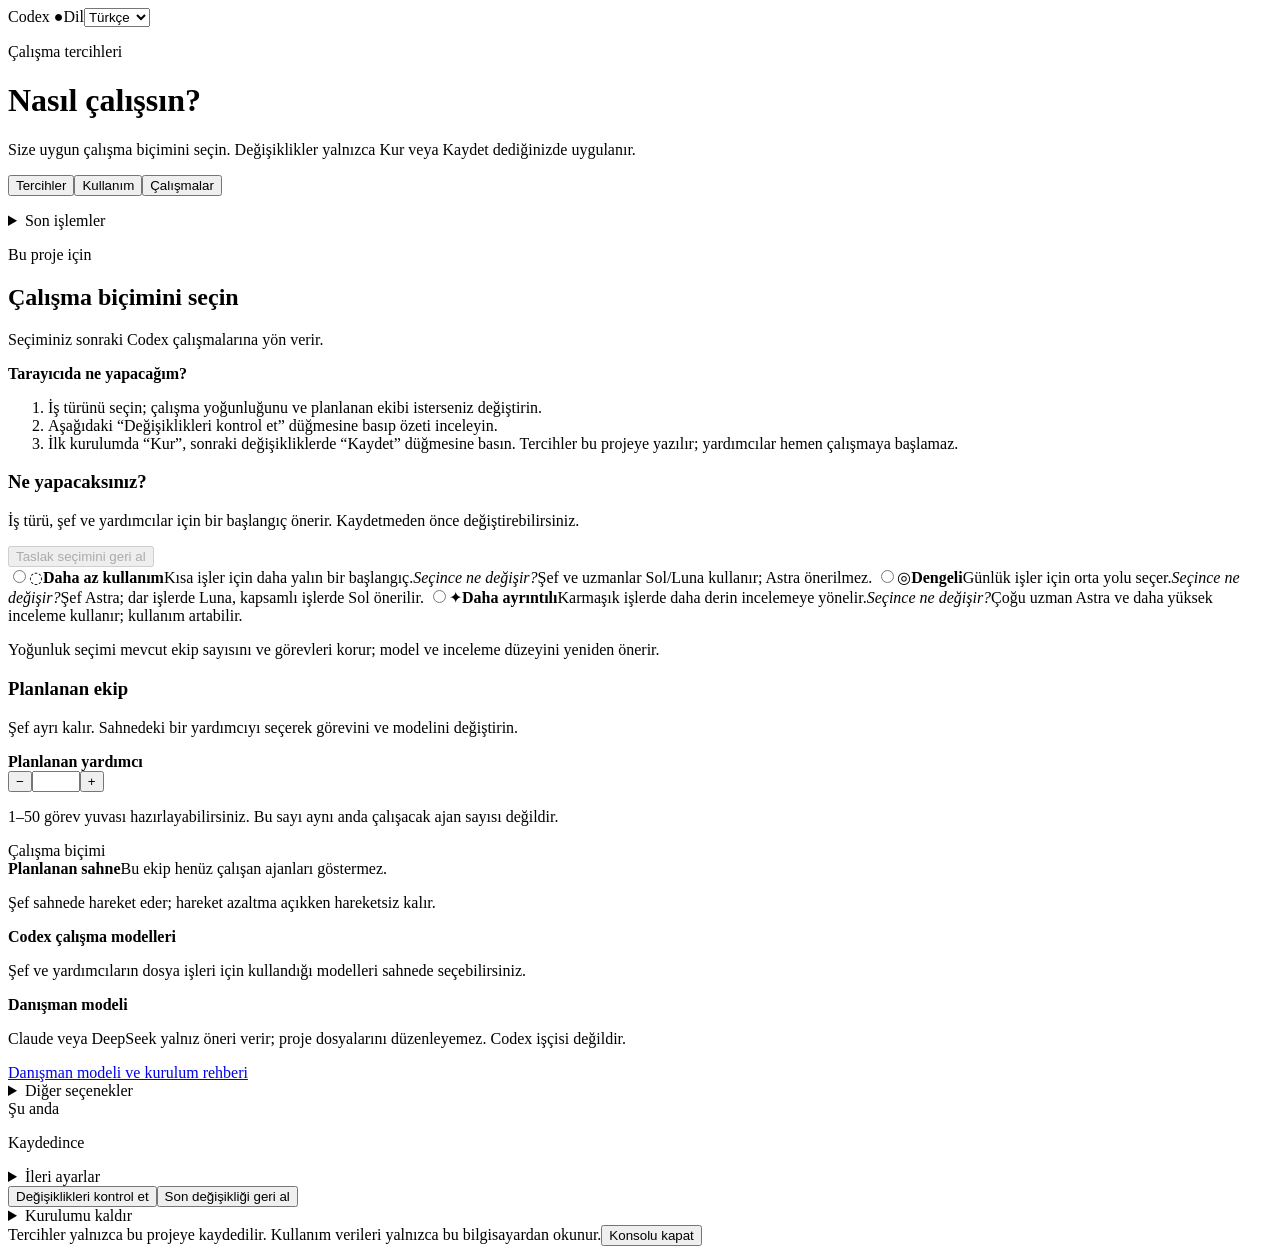
==== commit 31c578b1: "Add reviewed project setup uninstall flow" ====
--- a/scripts/console/index.html
+++ b/scripts/console/index.html
@@ -17,6 +17,7 @@
 <div class="summary-grid"><div class="summary-card"><span class="summary-kicker" data-i18n="currently">Şu anda</span><strong id="current-summary"></strong><p id="current-detail"></p></div><div class="summary-card upcoming"><span class="summary-kicker" data-i18n="afterSave">Kaydedince</span><strong id="pending-summary"></strong><p id="pending-detail"></p></div></div>
 <details id="advanced" class="reveal"><summary data-i18n="advanced">İleri ayarlar</summary><div class="reveal-body"><label class="concurrency-control"><span data-i18n="concurrency">Aynı anda en fazla yardımcı</span><input id="concurrency" type="number" min="1" max="10" required><small data-i18n="concurrencyHelp">1–10; çalışma ortamı daha düşük sınır koyabilir.</small></label><p class="hint" data-i18n="advancedHelp">Şefin ve hazır uzman şablonlarının model ayarları burada bulunur.</p><div class="model-catalog"><div><strong data-i18n="modelList">Model listesi</strong><p id="model-source" class="hint"></p></div><button id="refresh-models" type="button" class="secondary" data-i18n="refreshModels">Güncel modelleri yenile</button></div><div class="role-grid" id="roles"></div><details class="technical"><summary data-i18n="projectDetails">Proje ayrıntıları</summary><p id="destination"></p><p data-i18n="projectOnly">Bu konsol yalnızca seçilen projenin tercihlerini değiştirir.</p></details></div></details>
 <div class="actions"><button type="submit" class="primary" id="review" data-i18n="checkChanges">Değişiklikleri kontrol et</button><button type="button" class="quiet" id="restore" data-i18n="undoLast">Son değişikliği geri al</button></div></form>
+<details class="reveal" id="uninstall-section"><summary data-i18n="uninstallTitle">Kurulumu kaldır</summary><div class="reveal-body"><p class="hint" data-i18n="uninstallHelp">Bu işlem seçilen projedeki kurucuya ait dosyaları kaldırır. “Son değişikliği geri al” yalnızca son kaydı geri alır; indirdiğiniz ZIP klasörünü silmek projedeki kurulumu kaldırmaz.</p><button type="button" class="secondary" id="uninstall-review" data-i18n="uninstallReview">Kaldırılacakları kontrol et</button><div id="uninstall-preview" hidden><p id="uninstall-target"></p><h3 data-i18n="uninstallActions">Bu projede yapılacak işlemler</h3><ul id="uninstall-actions"></ul><p class="hint" data-i18n="uninstallPreserved">Değişmiş veya kurucuya ait olmayan dosyalar, yerel yedekler ve kullanım kayıtları korunur. Korunan ayarları daha sonra elle düzenlemeniz gerekebilir.</p><label class="uninstall-confirm"><input type="checkbox" id="uninstall-checkbox"><span data-i18n="uninstallConfirm">Yukarıdaki proje ve dosya listesini inceledim; kurulumu kaldırmak istiyorum.</span></label><div class="actions"><button type="button" id="uninstall-run" disabled data-i18n="uninstallRun">Kurulumu kaldır</button><button type="button" id="uninstall-cancel" class="quiet" data-i18n="uninstallCancel">Vazgeç</button></div></div><p id="uninstall-status" role="status"></p><ul id="uninstall-result-files" hidden></ul></div></details>
 <div id="preview" class="preview" hidden aria-live="polite"><h3 data-i18n="reviewHeading">Kaydetmeden önce kontrol edin</h3><p id="preview-intro"></p><div class="summary-grid"><div class="summary-card"><span class="summary-kicker" data-i18n="currently">Şu anda</span><strong id="preview-before"></strong></div><div class="summary-card upcoming"><span class="summary-kicker" data-i18n="afterSave">Kaydedince</span><strong id="preview-after"></strong></div></div><p id="preview-note" class="hint"></p><p id="preview-model-note" class="hint"></p><ul id="preview-choices" class="change-list"></ul><details class="technical"><summary data-i18n="showDetails">Ayrıntıları göster</summary><div id="preview-technical"></div></details><div class="actions"><button type="button" id="save" class="primary" disabled data-i18n="save">Kaydet</button></div><p id="save-status" role="status"></p></div><div id="save-result" class="save-result" role="status" hidden></div>
 </section>
 <section id="usage" class="page" hidden><div class="section-heading"><div><p class="eyebrow" data-i18n="observedUsage">Gözlenen kullanım</p><h2 data-i18n="usageHeading">Toplam kullanım</h2></div><p class="section-hint" data-i18n="tokenExplainer">Token, okunan ve yazılan metni ölçen birimdir. Bu rakamlar geçmiş kayıtlardan gelir.</p></div><div class="filter-chips" role="group" aria-label="Zaman aralığı" data-i18n-aria="dateRange"><button type="button" data-range="all" class="active" data-i18n="allTime">Tümü</button><button type="button" data-range="7" data-i18n="last7">Son 7 gün</button><button type="button" data-range="30" data-i18n="last30">Son 30 gün</button></div><details class="reveal" id="usage-filters"><summary data-i18n="filters">Filtreler</summary><form id="filters" class="filter-grid"><label><span data-i18n="fromDate">Başlangıç</span><input type="date" name="date_from"></label><label><span data-i18n="toDate">Bitiş</span><input type="date" name="date_to"></label><label><span data-i18n="project">Proje</span><select name="project" id="project-filter"><option value="" data-i18n="allProjects">Tüm projeler</option></select></label><label><span data-i18n="workItem">Çalışma</span><select name="thread" id="thread-filter"><option value="" data-i18n="allWork">Tüm çalışmalar</option></select></label><button class="secondary" data-i18n="apply">Uygula</button></form></details><div id="sample-badge" class="badge" hidden data-i18n="sampleData">Örnek veriler</div>
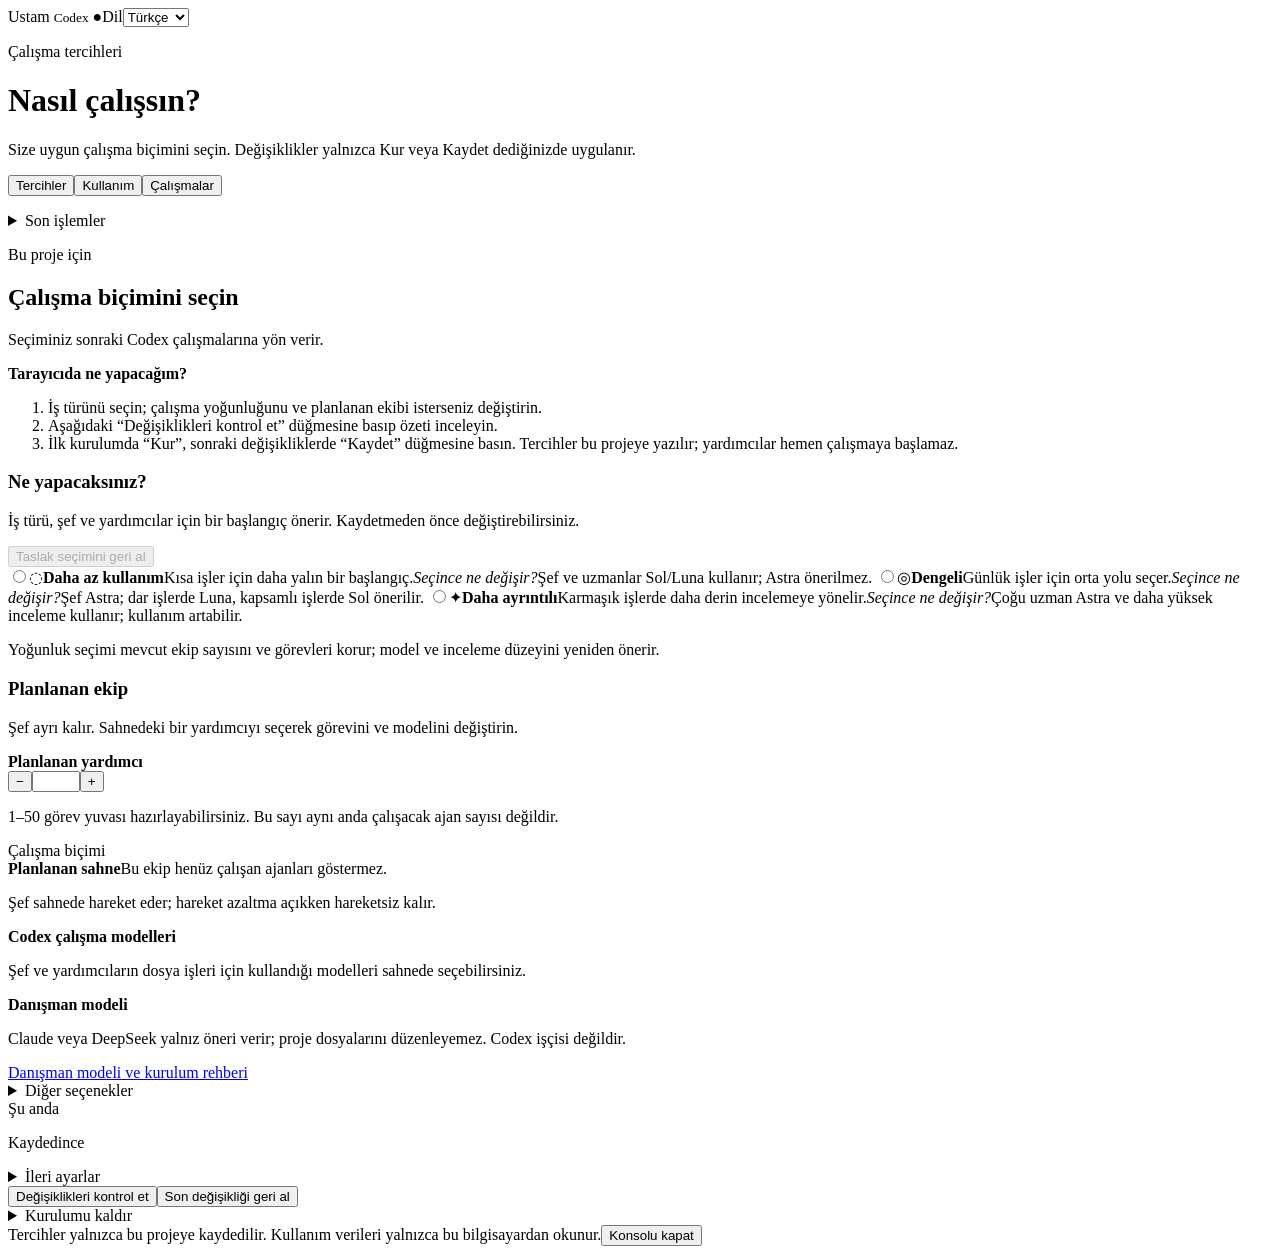
==== commit 266000df: "Rename the app to Ustam and add localized introduction videos" ====
--- a/scripts/console/index.html
+++ b/scripts/console/index.html
@@ -1,7 +1,7 @@
 <!doctype html>
-<html lang="tr"><head><meta charset="utf-8"><meta name="viewport" content="width=device-width, initial-scale=1"><title>Codex · Çalışma tercihleri</title><link rel="stylesheet" href="/style.css"><script src="/app.js" defer></script></head>
+<html lang="tr"><head><meta charset="utf-8"><meta name="viewport" content="width=device-width, initial-scale=1"><title>Ustam · Çalışma tercihleri</title><link rel="stylesheet" href="/style.css"><script src="/app.js" defer></script></head>
 <body>
-<header class="masthead"><div class="topline"><span class="brand">Codex <span class="brand-dot">●</span></span><label class="language-label" for="language"><span data-i18n="language">Dil</span><select id="language" aria-label="Language / Dil"><option value="tr">Türkçe</option><option value="en">English</option></select></label></div><div class="intro"><p class="eyebrow" data-i18n="eyebrow">Çalışma tercihleri</p><h1 data-i18n="hero">Nasıl çalışsın?</h1><p data-i18n="heroDescription">Size uygun çalışma biçimini seçin. Değişiklikler yalnızca Kur veya Kaydet dediğinizde uygulanır.</p></div></header>
+<header class="masthead"><div class="topline"><span class="brand">Ustam <small class="brand-edition">Codex</small> <span class="brand-dot">●</span></span><label class="language-label" for="language"><span data-i18n="language">Dil</span><select id="language" aria-label="Language / Dil"><option value="tr">Türkçe</option><option value="en">English</option></select></label></div><div class="intro"><p class="eyebrow" data-i18n="eyebrow">Çalışma tercihleri</p><h1 data-i18n="hero">Nasıl çalışsın?</h1><p data-i18n="heroDescription">Size uygun çalışma biçimini seçin. Değişiklikler yalnızca Kur veya Kaydet dediğinizde uygulanır.</p></div></header>
 <main><nav class="tabs" aria-label="Bölümler" data-i18n-aria="sections"><button type="button" class="active" data-tab="settings" aria-pressed="true" data-i18n="navPreferences">Tercihler</button><button type="button" data-tab="usage" aria-pressed="false" data-i18n="navUsage">Kullanım</button><button type="button" data-tab="work" aria-pressed="false" data-i18n="navWork">Çalışmalar</button></nav>
 <div class="activity" aria-live="polite"><div><span class="activity-dot" aria-hidden="true"></span><strong id="activity-title"></strong><p id="activity-next"></p></div><details class="activity-history"><summary data-i18n="history">Son işlemler</summary><ol id="activity-list"></ol></details></div>
 <section id="settings" class="page"><div class="section-heading"><div><p class="eyebrow" data-i18n="projectSettings">Bu proje için</p><h2 data-i18n="chooseStyle">Çalışma biçimini seçin</h2></div><p class="section-hint" data-i18n="choiceHint">Seçiminiz sonraki Codex çalışmalarına yön verir.</p></div>
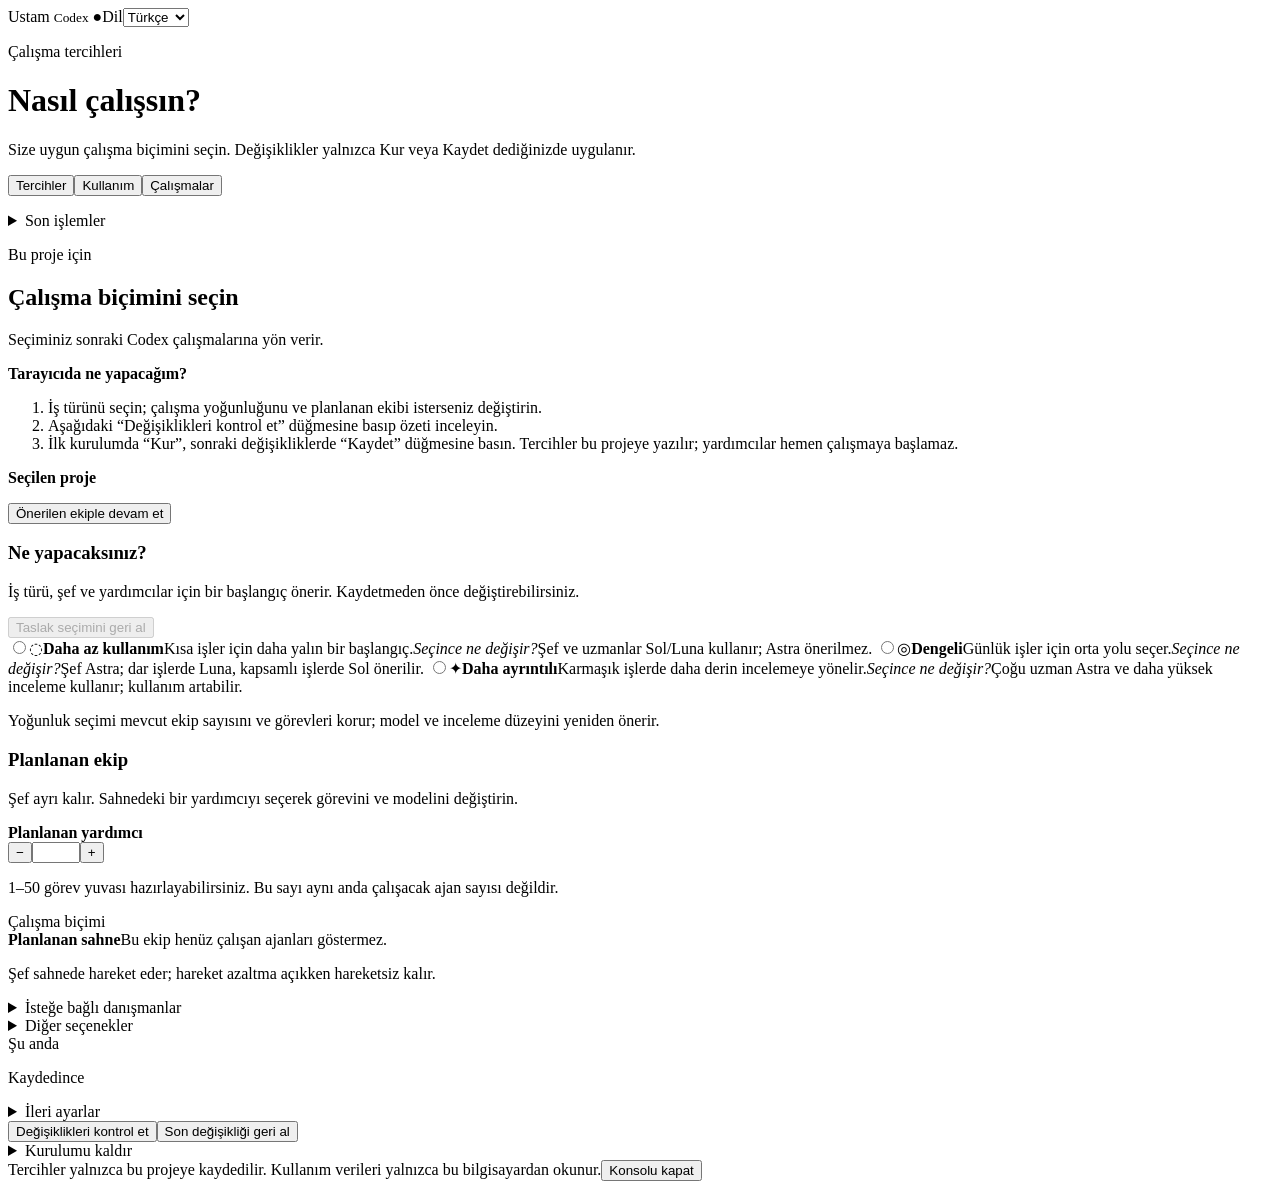
==== commit 25d2f993: "Simplify setup and preserve user config ownership" ====
--- a/scripts/console/index.html
+++ b/scripts/console/index.html
@@ -6,16 +6,16 @@
 <div class="activity" aria-live="polite"><div><span class="activity-dot" aria-hidden="true"></span><strong id="activity-title"></strong><p id="activity-next"></p></div><details class="activity-history"><summary data-i18n="history">Son işlemler</summary><ol id="activity-list"></ol></details></div>
 <section id="settings" class="page"><div class="section-heading"><div><p class="eyebrow" data-i18n="projectSettings">Bu proje için</p><h2 data-i18n="chooseStyle">Çalışma biçimini seçin</h2></div><p class="section-hint" data-i18n="choiceHint">Seçiminiz sonraki Codex çalışmalarına yön verir.</p></div>
 <div class="setup-guide" aria-labelledby="setup-guide-title"><strong id="setup-guide-title" data-i18n="guideTitle">Tarayıcıda ne yapacağım?</strong><ol><li data-i18n="guideChoose">İş türünü seçin; çalışma yoğunluğunu ve planlanan ekibi isterseniz değiştirin.</li><li data-i18n="guideReview">Aşağıdaki “Değişiklikleri kontrol et” düğmesine basıp özeti inceleyin.</li><li data-i18n="guideInstall">İlk kurulumda “Kur”, sonraki değişikliklerde “Kaydet” düğmesine basın. Tercihler bu projeye yazılır; yardımcılar hemen çalışmaya başlamaz.</li></ol></div>
-<form id="settings-form"><section class="task-chooser" aria-labelledby="task-heading"><div class="section-heading"><div><h3 id="task-heading" data-i18n="taskHeading">Ne yapacaksınız?</h3><p class="hint" data-i18n="taskHelp">İş türü, şef ve yardımcılar için bir başlangıç önerir. Kaydetmeden önce değiştirebilirsiniz.</p></div></div><div id="task-cards" class="task-grid" role="group" aria-label="İş türü" data-i18n-aria="taskHeading"></div><div class="draft-actions"><p id="task-draft-summary" role="status"></p><button id="undo-draft" type="button" class="secondary" disabled data-i18n="undoDraft">Taslak seçimini geri al</button></div></section><div class="profile-grid" id="profile-cards" role="radiogroup" aria-label="Çalışma yoğunluğu" data-i18n-aria="styleGroup">
+<p class="project-target"><strong data-i18n="selectedProject">Seçilen proje</strong><span id="destination"></span></p><button type="button" id="quick-review" class="quick-review" data-i18n="useSuggested">Önerilen ekiple devam et</button><form id="settings-form"><section class="task-chooser" aria-labelledby="task-heading"><div class="section-heading"><div><h3 id="task-heading" data-i18n="taskHeading">Ne yapacaksınız?</h3><p class="hint" data-i18n="taskHelp">İş türü, şef ve yardımcılar için bir başlangıç önerir. Kaydetmeden önce değiştirebilirsiniz.</p></div></div><div id="task-cards" class="task-grid" role="group" aria-label="İş türü" data-i18n-aria="taskHeading"></div><div class="draft-actions"><p id="task-draft-summary" role="status"></p><button id="undo-draft" type="button" class="secondary" disabled data-i18n="undoDraft">Taslak seçimini geri al</button></div></section><div class="profile-grid" id="profile-cards" role="radiogroup" aria-label="Çalışma yoğunluğu" data-i18n-aria="styleGroup">
 <label class="profile-card" data-preset="focused"><input type="radio" name="profile-choice" value="focused"><span class="profile-icon" aria-hidden="true">◌</span><strong data-i18n="lessTitle">Daha az kullanım</strong><span data-i18n="lessDescription">Kısa işler için daha yalın bir başlangıç.</span><span class="profile-effect"><em data-i18n="whatChanges">Seçince ne değişir?</em><span data-i18n="focusedEffect">Şef ve uzmanlar Sol/Luna kullanır; Astra önerilmez.</span></span></label>
 <label class="profile-card" data-preset="balanced"><input type="radio" name="profile-choice" value="balanced"><span class="profile-icon" aria-hidden="true">◎</span><strong data-i18n="balancedTitle">Dengeli</strong><span data-i18n="balancedDescription">Günlük işler için orta yolu seçer.</span><span class="profile-effect"><em data-i18n="whatChanges">Seçince ne değişir?</em><span data-i18n="balancedEffect">Şef Astra; dar işlerde Luna, kapsamlı işlerde Sol önerilir.</span></span></label>
 <label class="profile-card" data-preset="quality"><input type="radio" name="profile-choice" value="quality"><span class="profile-icon" aria-hidden="true">✦</span><strong data-i18n="detailedTitle">Daha ayrıntılı</strong><span data-i18n="detailedDescription">Karmaşık işlerde daha derin incelemeye yönelir.</span><span class="profile-effect"><em data-i18n="whatChanges">Seçince ne değişir?</em><span data-i18n="qualityEffect">Çoğu uzman Astra ve daha yüksek inceleme kullanır; kullanım artabilir.</span></span></label>
 </div><p class="hint" data-i18n="profilesKeepCount">Yoğunluk seçimi mevcut ekip sayısını ve görevleri korur; model ve inceleme düzeyini yeniden önerir.</p>
 <section class="team-builder" aria-labelledby="team-heading"><div class="section-heading"><div><h3 id="team-heading" data-i18n="teamHeading">Planlanan ekip</h3><p class="hint" data-i18n="teamHelp">Şef ayrı kalır. Sahnedeki bir yardımcıyı seçerek görevini ve modelini değiştirin.</p></div></div><div class="team-console"><aside class="team-controls"><strong data-i18n="teamCount">Planlanan yardımcı</strong><div class="team-stepper"><button id="team-decrease" type="button" aria-label="Bir yardımcı azalt">−</button><input id="team-count" type="number" min="1" max="50" required aria-label="Planlanan yardımcı" data-i18n-aria="teamCount"><button id="team-increase" type="button" aria-label="Bir yardımcı artır">+</button></div><p class="hint" data-i18n="teamCountHelp">1–50 görev yuvası hazırlayabilirsiniz. Bu sayı aynı anda çalışacak ajan sayısı değildir.</p><div class="team-style-mini"><span data-i18n="styleGroup">Çalışma biçimi</span><strong id="team-style-current"></strong></div></aside><div class="team-stage-wrap"><div class="team-stage-head"><strong data-i18n="plannedStage">Planlanan sahne</strong><span data-i18n="plannedNotActive">Bu ekip henüz çalışan ajanları göstermez.</span></div><div id="team-slots" class="team-stage" role="group" aria-label="Planlanan ekip" data-i18n-aria="teamHeading"></div><p id="team-motion-hint" class="team-motion-hint" role="status" data-i18n="teamMotionHint">Şef sahnede hareket eder; hareket azaltma açıkken hareketsiz kalır.</p></div><aside id="team-inspector" class="team-inspector" aria-live="polite"></aside></div></section>
-<section class="provider-surface" aria-labelledby="provider-heading"><div><strong id="provider-heading" data-i18n="nativeModelsHeading">Codex çalışma modelleri</strong><p data-i18n="nativeModelsHelp">Şef ve yardımcıların dosya işleri için kullandığı modelleri sahnede seçebilirsiniz.</p></div><div><strong data-i18n="advisoryHeading">Danışman modeli</strong><p data-i18n="advisoryHelp">Claude veya DeepSeek yalnız öneri verir; proje dosyalarını düzenleyemez. Codex işçisi değildir.</p><div id="advisory-choices" class="advisory-choices" role="group" aria-label="Danışman modeli" data-i18n-aria="advisoryHeading"></div><p id="advisory-status" role="status"></p><a href="https://github.com/metapak/codex-bounded-orchestrator/blob/main/docs/external-providers.tr.md" id="advisory-guide" data-i18n="advisoryGuide" target="_blank" rel="noopener noreferrer">Danışman modeli ve kurulum rehberi</a></div></section>
+<details id="adviser-options" class="reveal"><summary data-i18n="optionalAdvisers">İsteğe bağlı danışmanlar</summary><section class="provider-surface" aria-labelledby="provider-heading"><div><strong id="provider-heading" data-i18n="nativeModelsHeading">Codex çalışma modelleri</strong><p data-i18n="nativeModelsHelp">Şef ve yardımcıların dosya işleri için kullandığı modelleri sahnede seçebilirsiniz.</p></div><div><strong data-i18n="advisoryHeading">Danışman modeli</strong><p data-i18n="advisoryHelp">Claude veya DeepSeek yalnız öneri verir; proje dosyalarını düzenleyemez. Codex işçisi değildir.</p><div id="advisory-choices" class="advisory-choices" role="group" aria-label="Danışman modeli" data-i18n-aria="advisoryHeading"></div><p id="advisory-status" role="status"></p><a href="https://github.com/metapak/ustam-codex-orchestrator/blob/main/docs/external-providers.tr.md" id="advisory-guide" data-i18n="advisoryGuide" target="_blank" rel="noopener noreferrer">Danışman modeli ve kurulum rehberi</a></div></section></details>
 <details id="other-options" class="reveal"><summary data-i18n="otherOptions">Diğer seçenekler</summary><div class="reveal-body"><label for="other-preset" data-i18n="otherStyle">Başka bir çalışma biçimi</label><select id="other-preset"><option value="" data-i18n="selectOther">Seçin</option><option value="economy" data-i18n="economyTitle">Ekonomik</option><option value="quota-saver" data-i18n="quotaTitle">Kota dostu</option><option value="custom" data-i18n="customTitle">Özel seçim</option></select><p class="hint" data-i18n="otherHelp">Bu seçenekler farklı model ve inceleme düzeyleri kullanır. Sonucu kaydetmeden önce kontrol edin.</p><p class="profile-effect other-effect"><strong data-i18n="whatChanges">Seçince ne değişir?</strong><span id="other-effect"></span></p></div></details>
 <div class="summary-grid"><div class="summary-card"><span class="summary-kicker" data-i18n="currently">Şu anda</span><strong id="current-summary"></strong><p id="current-detail"></p></div><div class="summary-card upcoming"><span class="summary-kicker" data-i18n="afterSave">Kaydedince</span><strong id="pending-summary"></strong><p id="pending-detail"></p></div></div>
-<details id="advanced" class="reveal"><summary data-i18n="advanced">İleri ayarlar</summary><div class="reveal-body"><label class="concurrency-control"><span data-i18n="concurrency">Aynı anda en fazla yardımcı</span><input id="concurrency" type="number" min="1" max="10" required><small data-i18n="concurrencyHelp">1–10; çalışma ortamı daha düşük sınır koyabilir.</small></label><p class="hint" data-i18n="advancedHelp">Şefin ve hazır uzman şablonlarının model ayarları burada bulunur.</p><div class="model-catalog"><div><strong data-i18n="modelList">Model listesi</strong><p id="model-source" class="hint"></p></div><button id="refresh-models" type="button" class="secondary" data-i18n="refreshModels">Güncel modelleri yenile</button></div><div class="role-grid" id="roles"></div><details class="technical"><summary data-i18n="projectDetails">Proje ayrıntıları</summary><p id="destination"></p><p data-i18n="projectOnly">Bu konsol yalnızca seçilen projenin tercihlerini değiştirir.</p></details></div></details>
+<details id="advanced" class="reveal"><summary data-i18n="advanced">İleri ayarlar</summary><div class="reveal-body"><label class="concurrency-control"><span data-i18n="concurrency">Aynı anda en fazla yardımcı</span><input id="concurrency" type="number" min="1" max="10" required><small data-i18n="concurrencyHelp">1–10; çalışma ortamı daha düşük sınır koyabilir.</small></label><p class="hint" data-i18n="advancedHelp">Şefin ve hazır uzman şablonlarının model ayarları burada bulunur.</p><div class="model-catalog"><div><strong data-i18n="modelList">Model listesi</strong><p id="model-source" class="hint"></p></div><button id="refresh-models" type="button" class="secondary" data-i18n="refreshModels">Güncel modelleri yenile</button></div><div class="role-grid" id="roles"></div><details class="technical"><summary data-i18n="projectDetails">Proje ayrıntıları</summary><p data-i18n="projectOnly">Bu konsol yalnızca seçilen projenin tercihlerini değiştirir.</p></details></div></details>
 <div class="actions"><button type="submit" class="primary" id="review" data-i18n="checkChanges">Değişiklikleri kontrol et</button><button type="button" class="quiet" id="restore" data-i18n="undoLast">Son değişikliği geri al</button></div></form>
 <details class="reveal" id="uninstall-section"><summary data-i18n="uninstallTitle">Kurulumu kaldır</summary><div class="reveal-body"><p class="hint" data-i18n="uninstallHelp">Bu işlem seçilen projedeki kurucuya ait dosyaları kaldırır. “Son değişikliği geri al” yalnızca son kaydı geri alır; indirdiğiniz ZIP klasörünü silmek projedeki kurulumu kaldırmaz.</p><button type="button" class="secondary" id="uninstall-review" data-i18n="uninstallReview">Kaldırılacakları kontrol et</button><div id="uninstall-preview" hidden><p id="uninstall-target"></p><h3 data-i18n="uninstallActions">Bu projede yapılacak işlemler</h3><ul id="uninstall-actions"></ul><p class="hint" data-i18n="uninstallPreserved">Değişmiş veya kurucuya ait olmayan dosyalar, yerel yedekler ve kullanım kayıtları korunur. Korunan ayarları daha sonra elle düzenlemeniz gerekebilir.</p><label class="uninstall-confirm"><input type="checkbox" id="uninstall-checkbox"><span data-i18n="uninstallConfirm">Yukarıdaki proje ve dosya listesini inceledim; kurulumu kaldırmak istiyorum.</span></label><div class="actions"><button type="button" id="uninstall-run" disabled data-i18n="uninstallRun">Kurulumu kaldır</button><button type="button" id="uninstall-cancel" class="quiet" data-i18n="uninstallCancel">Vazgeç</button></div></div><p id="uninstall-status" role="status"></p><ul id="uninstall-result-files" hidden></ul></div></details>
 <div id="preview" class="preview" hidden aria-live="polite"><h3 data-i18n="reviewHeading">Kaydetmeden önce kontrol edin</h3><p id="preview-intro"></p><div class="summary-grid"><div class="summary-card"><span class="summary-kicker" data-i18n="currently">Şu anda</span><strong id="preview-before"></strong></div><div class="summary-card upcoming"><span class="summary-kicker" data-i18n="afterSave">Kaydedince</span><strong id="preview-after"></strong></div></div><p id="preview-note" class="hint"></p><p id="preview-model-note" class="hint"></p><ul id="preview-choices" class="change-list"></ul><details class="technical"><summary data-i18n="showDetails">Ayrıntıları göster</summary><div id="preview-technical"></div></details><div class="actions"><button type="button" id="save" class="primary" disabled data-i18n="save">Kaydet</button></div><p id="save-status" role="status"></p></div><div id="save-result" class="save-result" role="status" hidden></div>
